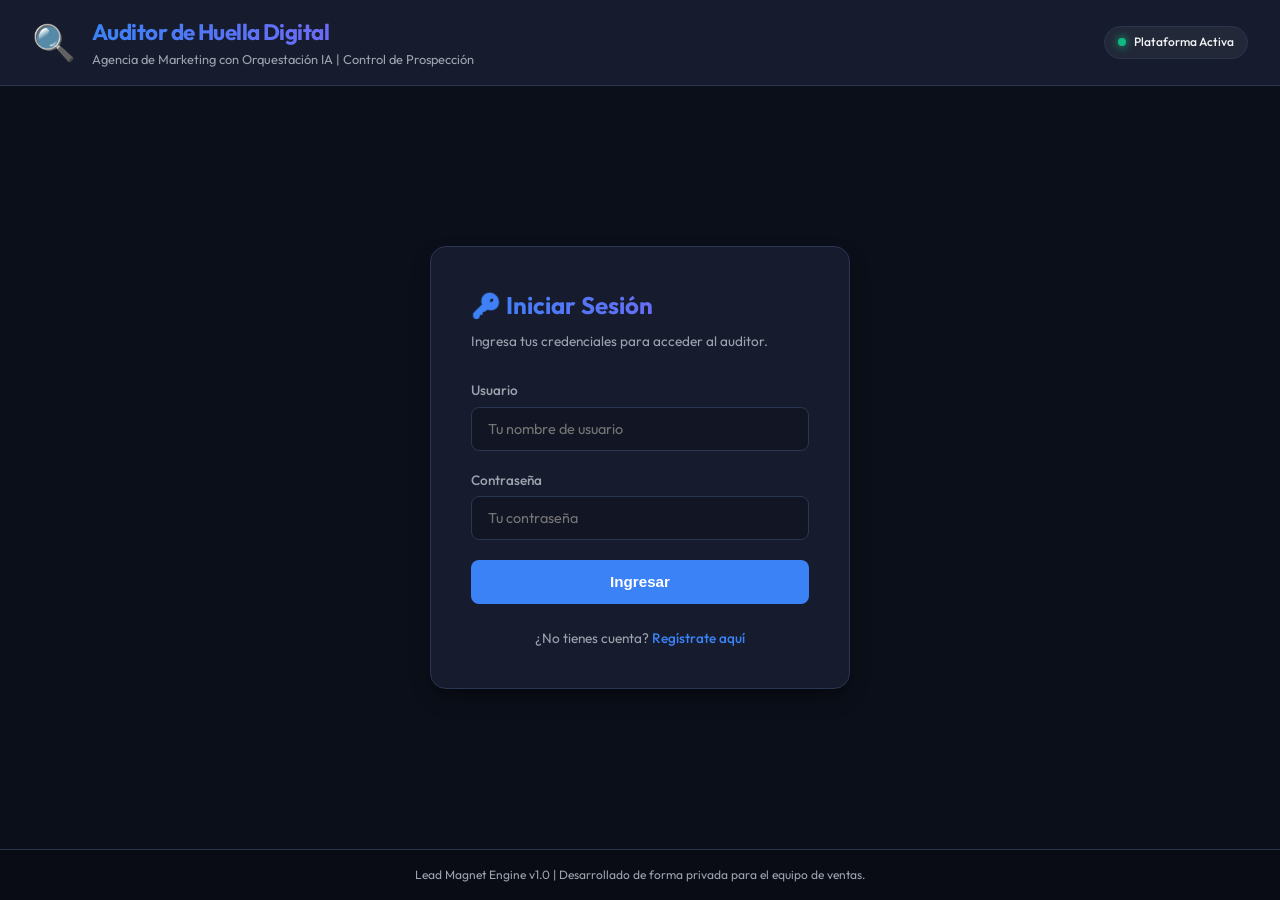
==== static/index.html @ 13897267 "feat: semilla-colmena - agencia de marketing autónoma (mente colmena)" ====
<!DOCTYPE html>
<html lang="es">
<head>
    <meta charset="UTF-8">
    <meta name="viewport" content="width=device-width, initial-scale=1.0">
    <title>Auditor de Huella Digital - Agencia MCP</title>
    <!-- Google Fonts -->
    <link rel="preconnect" href="https://fonts.googleapis.com">
    <link rel="preconnect" href="https://fonts.gstatic.com" crossorigin>
    <link href="https://fonts.googleapis.com/css2?family=Outfit:wght@300;400;500;600;700;800&family=Space+Mono:wght@400;700&display=swap" rel="stylesheet">
    <!-- Estilos personalizados -->
    <link rel="stylesheet" href="style.css">
</head>
<body>
    <header class="main-header">
        <div class="header-container">
            <div class="brand">
                <span class="logo-icon">🔍</span>
                <div>
                    <h1>Auditor de Huella Digital</h1>
                    <p class="subtitle">Agencia de Marketing con Orquestación IA | Control de Prospección</p>
                </div>
            </div>
            <div class="header-actions">
                <span id="user-info" class="user-info hidden">
                    👤 <span id="current-username">Usuario</span> 
                    <span id="user-badge" class="badge">Rol</span>
                </span>
                <button id="btn-logout" class="btn-secondary hidden">🚪 Cerrar Sesión</button>
                <div class="system-status">
                    <span class="status-indicator online"></span>
                    <span class="status-text">Plataforma Activa</span>
                </div>
            </div>
        </div>
    </header>

    <!-- PANTALLA DE AUTENTICACIÓN (LOGIN / REGISTRO) -->
    <div id="auth-container" class="auth-container">
        <!-- Tarjeta de Login -->
        <div id="login-card" class="auth-card">
            <h2>🔑 Iniciar Sesión</h2>
            <p class="auth-subtitle">Ingresa tus credenciales para acceder al auditor.</p>
            <form id="login-form">
                <div class="form-group">
                    <label for="login-username">Usuario</label>
                    <input type="text" id="login-username" required placeholder="Tu nombre de usuario">
                </div>
                <div class="form-group">
                    <label for="login-password">Contraseña</label>
                    <input type="password" id="login-password" required placeholder="Tu contraseña">
                </div>
                <div id="login-error" class="alert alert-error hidden"></div>
                <button type="submit" class="btn-primary">Ingresar</button>
            </form>
            <div class="auth-footer">
                ¿No tienes cuenta? <a href="#" id="link-to-register">Regístrate aquí</a>
            </div>
        </div>

        <!-- Tarjeta de Registro -->
        <div id="register-card" class="auth-card hidden">
            <h2>📝 Crear Cuenta</h2>
            <p class="auth-subtitle">Regístrate para solicitar acceso a la herramienta.</p>
            <form id="register-form">
                <div class="form-group">
                    <label for="register-username">Nombre de Usuario</label>
                    <input type="text" id="register-username" required placeholder="Ej: angel_sales">
                </div>
                <div class="form-group">
                    <label for="register-email">Correo Electrónico</label>
                    <input type="email" id="register-email" required placeholder="Ej: ventas@marca.com">
                </div>
                <div class="form-group">
                    <label for="register-password">Contraseña</label>
                    <input type="password" id="register-password" required placeholder="Crea una contraseña segura">
                </div>
                <div id="register-error" class="alert alert-error hidden"></div>
                <button type="submit" class="btn-primary">Solicitar Acceso</button>
            </form>
            <div class="auth-footer">
                ¿Ya tienes cuenta? <a href="#" id="link-to-login">Inicia sesión</a>
            </div>
        </div>
    </div>

    <!-- PANTALLA DE ACCESO PENDIENTE -->
    <div id="pending-container" class="pending-container hidden">
        <div class="pending-card">
            <span class="pending-icon">⏳</span>
            <h2>Acceso en Espera</h2>
            <p>Tu cuenta ha sido creada exitosamente pero se encuentra **pendiente de aprobación**.</p>
            <p class="details">El administrador del sistema (el arquitecto de la infraestructura) debe autorizar tu acceso antes de que puedas realizar auditorías.</p>
            <button id="btn-check-status" class="btn-primary">🔄 Comprobar Estado</button>
        </div>
    </div>

    <!-- APLICACIÓN PRINCIPAL (AUDITOR Y PANEL ADMIN) -->
    <main id="app-container" class="app-container hidden">
        <!-- Panel Izquierdo: Configuración e Inputs -->
        <section class="panel panel-inputs">
            <div class="panel-header">
                <h2>📋 Configurar Auditoría</h2>
            </div>
            
            <form id="audit-form" class="audit-form">
                <div class="form-group">
                    <label for="negocio">📛 Nombre del Negocio <span class="required">*</span></label>
                    <input type="text" id="negocio" required placeholder="Ej: Dental Smarts">
                </div>

                <div class="form-group">
                    <label for="ciudad">📍 Ciudad y Estado <span class="required">*</span></label>
                    <input type="text" id="ciudad" required placeholder="Ej: Monterrey, Nuevo León">
                </div>

                <div class="form-group">
                    <label for="sitio">🌐 Sitio Web (Opcional)</label>
                    <input type="text" id="sitio" placeholder="Ej: www.dentalsmarts.com">
                </div>

                <div class="form-group">
                    <label for="ig">📸 Instagram (Opcional)</label>
                    <input type="text" id="ig" placeholder="Ej: @dentalsmarts">
                </div>

                <div class="form-group">
                    <label for="fb">📘 Facebook (Opcional)</label>
                    <input type="text" id="fb" placeholder="Ej: facebook.com/dentalsmarts">
                </div>

                <div class="form-group">
                    <label for="modelo-negocio">🏢 Modelo de Negocio (Opcional)</label>
                    <select id="modelo-negocio">
                        <option value="" selected>Auto-detectar con IA</option>
                        <option value="local">Local Tradicional (Tienda física)</option>
                        <option value="delivery">Delivery / Reparto (A domicilio)</option>
                        <option value="ecommerce">E-commerce Puro (Tienda online)</option>
                        <option value="saas">SaaS / Servicios Online</option>
                        <option value="profesional">Profesional Independiente</option>
                        <option value="marketplace">Marketplace / Agregador</option>
                    </select>
                </div>

                <div class="form-group">
                    <label for="contexto">📝 Contexto de la Empresa (Opcional)</label>
                    <textarea id="contexto" placeholder="Ej: Solo vendemos a domicilio por Uber Eats y WhatsApp, no tenemos tienda física."></textarea>
                </div>

                <div class="form-group">
                    <label for="modo">⚙️ Modo de Ejecución</label>
                    <select id="modo">
                        <option value="local" selected>Local (Ollama / Llama 3.1)</option>
                        <option value="produccion">Producción (OpenAI / Cloud)</option>
                    </select>
                </div>

                <button type="submit" id="btn-submit" class="btn-primary">
                    <span class="btn-text">🚀 Iniciar Auditoría</span>
                    <div class="btn-loader hidden"></div>
                </button>
            </form>
        </section>

        <!-- Panel Derecho: Log en vivo y Reporte de Resultados -->
        <section class="panel panel-output">
            <div class="tabs-header">
                <button class="tab-btn active" data-tab="tab-console">💻 Consola de Log</button>
                <button class="tab-btn" id="tab-report-btn" data-tab="tab-report" disabled>📊 Reporte Estratégico</button>
                <button class="tab-btn hidden" id="tab-admin-btn" data-tab="tab-admin">⚙️ Panel Admin</button>
            </div>

            <!-- Tab 1: Consola -->
            <div class="tab-content active" id="tab-console">
                <div class="console-wrapper">
                    <div class="console-header">
                        <span>Terminal Output</span>
                        <button id="btn-clear-log" class="btn-secondary">🗑️ Limpiar</button>
                    </div>
                    <div id="console-log" class="console-log">
                        <div class="log-line system">Listo para iniciar. Rellena los datos de la izquierda y haz clic en "Iniciar Auditoría".</div>
                    </div>
                </div>
            </div>

            <!-- Tab 2: Reporte -->
            <div class="tab-content" id="tab-report">
                <div id="report-view" class="report-view">
                    <div class="no-report-placeholder">
                        <span class="placeholder-icon">📊</span>
                        <h3>No hay reporte activo</h3>
                        <p>Inicia una auditoría para ver el análisis de marketing digital aquí.</p>
                    </div>
                </div>
            </div>

            <!-- Tab 3: Panel Admin -->
            <div class="tab-content" id="tab-admin">
                <div class="admin-wrapper">
                    <div class="admin-header">
                        <h3>🔑 Gestión de Accesos de Usuarios</h3>
                        <p>Como Administrador de la infraestructura, puedes autorizar, denegar o eliminar accesos aquí.</p>
                    </div>
                    <div class="admin-table-container">
                        <table class="admin-table">
                            <thead>
                                <tr>
                                    <th>Usuario</th>
                                    <th>Correo</th>
                                    <th>Rol</th>
                                    <th>Estado</th>
                                    <th>Acciones</th>
                                </tr>
                            </thead>
                            <tbody id="admin-users-list">
                                <!-- Filas de usuarios inyectadas por JS -->
                            </tbody>
                        </table>
                    </div>
                </div>
            </div>
        </section>
    </main>

    <footer class="main-footer">
        <p>Lead Magnet Engine v1.0 | Desarrollado de forma privada para el equipo de ventas.</p>
    </footer>

    <!-- JS principal -->
    <script src="app.js"></script>
</body>
</html>
---- static/style.css ----
/* style.css */

:root {
    --bg-main: #0b0f19;
    --bg-panel: #161c2d;
    --bg-console: #0a0d16;
    --border-color: #2a354f;
    --text-main: #f3f4f6;
    --text-muted: #9ca3af;
    --primary: #3b82f6;
    --primary-hover: #2563eb;
    --success: #10b981;
    --error: #ef4444;
    --warning: #f59e0b;
    --purple: #8b5cf6;
    
    --font-sans: 'Outfit', sans-serif;
    --font-mono: 'Space Mono', monospace;
}

* {
    box-sizing: border-box;
    margin: 0;
    padding: 0;
}

body {
    background-color: var(--bg-main);
    color: var(--text-main);
    font-family: var(--font-sans);
    line-height: 1.5;
    display: flex;
    flex-direction: column;
    min-height: 100vh;
}

/* Header */
.main-header {
    background-color: var(--bg-panel);
    border-bottom: 1px solid var(--border-color);
    padding: 1rem 2rem;
}

.header-container {
    max-width: 1400px;
    margin: 0 auto;
    display: flex;
    justify-content: space-between;
    align-items: center;
}

.brand {
    display: flex;
    align-items: center;
    gap: 1rem;
}

.logo-icon {
    font-size: 2.2rem;
}

.brand h1 {
    font-size: 1.4rem;
    font-weight: 700;
    letter-spacing: -0.025em;
    background: linear-gradient(to right, #3b82f6, #8b5cf6);
    -webkit-background-clip: text;
    -webkit-text-fill-color: transparent;
}

.brand .subtitle {
    font-size: 0.8rem;
    color: var(--text-muted);
}

.system-status {
    display: flex;
    align-items: center;
    gap: 0.5rem;
    background-color: rgba(255, 255, 255, 0.05);
    padding: 0.4rem 0.8rem;
    border-radius: 9999px;
    border: 1px solid var(--border-color);
}

.status-indicator {
    width: 8px;
    height: 8px;
    border-radius: 50%;
}

.status-indicator.online {
    background-color: var(--success);
    box-shadow: 0 0 8px var(--success);
}

.status-text {
    font-size: 0.75rem;
    font-weight: 500;
}

/* Layout */
.app-container {
    flex: 1;
    max-width: 1400px;
    width: 100%;
    margin: 0 auto;
    padding: 2rem;
    display: grid;
    grid-template-columns: 380px 1fr;
    gap: 2rem;
}

.panel {
    background-color: var(--bg-panel);
    border: 1px solid var(--border-color);
    border-radius: 1rem;
    overflow: hidden;
    display: flex;
    flex-direction: column;
}

.panel-header {
    padding: 1.25rem 1.5rem;
    border-bottom: 1px solid var(--border-color);
}

.panel-header h2 {
    font-size: 1.1rem;
    font-weight: 600;
}

/* Forms */
.audit-form {
    padding: 1.5rem;
    display: flex;
    flex-direction: column;
    gap: 1.2rem;
}

.form-group {
    display: flex;
    flex-direction: column;
    gap: 0.4rem;
}

.form-group label {
    font-size: 0.85rem;
    font-weight: 500;
    color: var(--text-muted);
}

.form-group label .required {
    color: var(--error);
}

.form-group input, .form-group select, .form-group textarea {
    background-color: rgba(0, 0, 0, 0.2);
    border: 1px solid var(--border-color);
    border-radius: 0.5rem;
    padding: 0.75rem 1rem;
    color: var(--text-main);
    font-family: var(--font-sans);
    font-size: 0.9rem;
    transition: all 0.2s;
}

.form-group textarea {
    resize: vertical;
    min-height: 70px;
}

.form-group input:focus, .form-group select:focus, .form-group textarea:focus {
    outline: none;
    border-color: var(--primary);
    box-shadow: 0 0 0 2px rgba(59, 130, 246, 0.15);
}

/* Buttons */
.btn-primary {
    background-color: var(--primary);
    color: white;
    border: none;
    border-radius: 0.5rem;
    padding: 0.85rem;
    font-size: 0.95rem;
    font-weight: 600;
    cursor: pointer;
    transition: background-color 0.2s, transform 0.1s;
    display: flex;
    justify-content: center;
    align-items: center;
    gap: 0.5rem;
}

.btn-primary:hover {
    background-color: var(--primary-hover);
}

.btn-primary:active {
    transform: scale(0.98);
}

.btn-secondary {
    background-color: rgba(255, 255, 255, 0.05);
    color: var(--text-main);
    border: 1px solid var(--border-color);
    border-radius: 0.35rem;
    padding: 0.35rem 0.75rem;
    font-size: 0.75rem;
    cursor: pointer;
    transition: background-color 0.2s;
}

.btn-secondary:hover {
    background-color: rgba(255, 255, 255, 0.1);
}

.btn-loader {
    width: 18px;
    height: 18px;
    border: 2px solid rgba(255, 255, 255, 0.3);
    border-radius: 50%;
    border-top-color: white;
    animation: spin 0.8s linear infinite;
}

.hidden {
    display: none !important;
}

@keyframes spin {
    to { transform: rotate(360deg); }
}

/* Tabs */
.tabs-header {
    display: flex;
    border-bottom: 1px solid var(--border-color);
    background-color: rgba(0, 0, 0, 0.1);
}

.tab-btn {
    flex: 1;
    background: none;
    border: none;
    padding: 1rem;
    color: var(--text-muted);
    font-family: var(--font-sans);
    font-size: 0.95rem;
    font-weight: 500;
    cursor: pointer;
    transition: all 0.2s;
    border-bottom: 2px solid transparent;
}

.tab-btn:hover:not(:disabled) {
    color: var(--text-main);
    background-color: rgba(255, 255, 255, 0.02);
}

.tab-btn.active {
    color: var(--primary);
    border-bottom-color: var(--primary);
    background-color: rgba(255, 255, 255, 0.03);
}

.tab-btn:disabled {
    opacity: 0.4;
    cursor: not-allowed;
}

.tab-content {
    display: none;
    flex: 1;
    flex-direction: column;
    overflow: hidden;
}

.tab-content.active {
    display: flex;
}

/* Console Log */
.console-wrapper {
    display: flex;
    flex-direction: column;
    flex: 1;
    overflow: hidden;
}

.console-header {
    display: flex;
    justify-content: space-between;
    align-items: center;
    padding: 0.75rem 1.5rem;
    background-color: rgba(0, 0, 0, 0.2);
    border-bottom: 1px solid var(--border-color);
    font-size: 0.75rem;
    color: var(--text-muted);
    font-family: var(--font-mono);
}

.console-log {
    flex: 1;
    background-color: var(--bg-console);
    padding: 1.5rem;
    overflow-y: auto;
    font-family: var(--font-mono);
    font-size: 0.8rem;
    color: #cbd5e1;
    display: flex;
    flex-direction: column;
    gap: 0.4rem;
}

.log-line {
    word-break: break-all;
    white-space: pre-wrap;
}

.log-line.system {
    color: var(--primary);
}

.log-line.success {
    color: var(--success);
}

.log-line.error {
    color: var(--error);
}

.log-line.warning {
    color: var(--warning);
}

/* Report Results View */
.report-view {
    padding: 2rem;
    overflow-y: auto;
    flex: 1;
    display: flex;
    flex-direction: column;
    gap: 1.5rem;
}

.no-report-placeholder {
    display: flex;
    flex-direction: column;
    align-items: center;
    justify-content: center;
    text-align: center;
    color: var(--text-muted);
    flex: 1;
    padding: 4rem 2rem;
}

.placeholder-icon {
    font-size: 3.5rem;
    margin-bottom: 1rem;
    opacity: 0.5;
}

/* Report Sections */
.score-card {
    display: grid;
    grid-template-columns: auto 1fr;
    align-items: center;
    gap: 2rem;
    background-color: rgba(255, 255, 255, 0.03);
    border: 1px solid var(--border-color);
    border-radius: 0.75rem;
    padding: 1.5rem;
}

.score-circle {
    width: 110px;
    height: 110px;
    border-radius: 50%;
    border: 8px solid var(--border-color);
    display: flex;
    flex-direction: column;
    justify-content: center;
    align-items: center;
    background-color: rgba(0, 0, 0, 0.2);
}

.score-circle.high { border-color: var(--success); }
.score-circle.medium { border-color: var(--warning); }
.score-circle.low { border-color: var(--error); }

.score-value {
    font-size: 1.8rem;
    font-weight: 800;
}

.score-label {
    font-size: 0.65rem;
    color: var(--text-muted);
    text-transform: uppercase;
    font-weight: 700;
}

.score-meta h3 {
    font-size: 1.1rem;
    font-weight: 700;
    margin-bottom: 0.5rem;
}

.score-meta p {
    font-size: 0.9rem;
    color: var(--text-muted);
}

/* Grid layout for structured report section */
.results-grid {
    display: grid;
    grid-template-columns: 1fr 1fr;
    gap: 1.5rem;
}

.card {
    background-color: rgba(255, 255, 255, 0.02);
    border: 1px solid var(--border-color);
    border-radius: 0.75rem;
    padding: 1.25rem 1.5rem;
}

.card h4 {
    font-size: 0.95rem;
    font-weight: 700;
    margin-bottom: 1rem;
    display: flex;
    align-items: center;
    gap: 0.5rem;
}

/* Checklist */
.checklist {
    list-style: none;
    display: flex;
    flex-direction: column;
    gap: 0.6rem;
}

.checklist-item {
    display: flex;
    align-items: center;
    gap: 0.75rem;
    font-size: 0.9rem;
}

.chk-icon {
    font-size: 1.1rem;
}

/* Custom bullet lists */
.bullet-list {
    list-style: none;
    display: flex;
    flex-direction: column;
    gap: 0.6rem;
}

.bullet-list li {
    position: relative;
    padding-left: 1.25rem;
    font-size: 0.85rem;
    color: var(--text-muted);
}

.bullet-list li::before {
    content: "•";
    position: absolute;
    left: 0.25rem;
    color: var(--primary);
    font-weight: bold;
}

/* Footer */
.main-footer {
    background-color: rgba(0, 0, 0, 0.2);
    border-top: 1px solid var(--border-color);
    padding: 1rem;
    text-align: center;
    font-size: 0.75rem;
    color: var(--text-muted);
}

/* Responsiveness */
@media (max-width: 1024px) {
    .app-container {
        grid-template-columns: 1fr;
    }
}

/* Header Actions & Badge */
.header-actions {
    display: flex;
    align-items: center;
    gap: 1.5rem;
}

.user-info {
    font-size: 0.85rem;
    color: var(--text-muted);
    display: flex;
    align-items: center;
    gap: 0.5rem;
}

.badge {
    background-color: var(--primary);
    color: white;
    font-size: 0.7rem;
    font-weight: 700;
    padding: 0.15rem 0.4rem;
    border-radius: 0.25rem;
    text-transform: uppercase;
}

.badge.admin {
    background-color: var(--purple);
}

.badge.pending { background-color: var(--warning); }
.badge.approved { background-color: var(--success); }
.badge.rejected { background-color: var(--error); }

/* Auth Layout */
.auth-container {
    display: flex;
    justify-content: center;
    align-items: center;
    flex: 1;
    padding: 2rem;
}

.auth-card {
    background-color: var(--bg-panel);
    border: 1px solid var(--border-color);
    border-radius: 1rem;
    padding: 2.5rem;
    width: 100%;
    max-width: 420px;
    box-shadow: 0 10px 25px -5px rgba(0, 0, 0, 0.3), 0 8px 10px -6px rgba(0, 0, 0, 0.3);
}

.auth-card h2 {
    font-size: 1.5rem;
    font-weight: 700;
    margin-bottom: 0.5rem;
    background: linear-gradient(to right, #3b82f6, #8b5cf6);
    -webkit-background-clip: text;
    -webkit-text-fill-color: transparent;
}

.auth-subtitle {
    font-size: 0.85rem;
    color: var(--text-muted);
    margin-bottom: 1.8rem;
}

.auth-card form {
    display: flex;
    flex-direction: column;
    gap: 1.2rem;
}

.auth-footer {
    margin-top: 1.5rem;
    text-align: center;
    font-size: 0.85rem;
    color: var(--text-muted);
}

.auth-footer a {
    color: var(--primary);
    text-decoration: none;
    font-weight: 500;
}

.auth-footer a:hover {
    text-decoration: underline;
}

/* Pending Screen */
.pending-container {
    display: flex;
    justify-content: center;
    align-items: center;
    flex: 1;
    padding: 2rem;
}

.pending-card {
    background-color: var(--bg-panel);
    border: 1px solid var(--border-color);
    border-radius: 1rem;
    padding: 3rem 2.5rem;
    max-width: 500px;
    text-align: center;
    box-shadow: 0 10px 25px -5px rgba(0, 0, 0, 0.3);
}

.pending-icon {
    font-size: 4rem;
    margin-bottom: 1.5rem;
    display: block;
    animation: pulse 2s infinite ease-in-out;
}

.pending-card h2 {
    font-size: 1.6rem;
    font-weight: 700;
    margin-bottom: 1rem;
    color: var(--warning);
}

.pending-card p {
    font-size: 0.95rem;
    margin-bottom: 1rem;
    color: var(--text-main);
}

.pending-card p.details {
    font-size: 0.85rem;
    color: var(--text-muted);
    margin-bottom: 2rem;
}

@keyframes pulse {
    0%, 100% { opacity: 0.6; transform: scale(0.95); }
    50% { opacity: 1; transform: scale(1.05); }
}

/* Alert styles */
.alert {
    padding: 0.75rem 1rem;
    border-radius: 0.5rem;
    font-size: 0.8rem;
    font-weight: 500;
}

.alert-error {
    background-color: rgba(239, 68, 68, 0.1);
    border: 1px solid rgba(239, 68, 68, 0.2);
    color: #fca5a5;
}

.alert-success {
    background-color: rgba(16, 185, 129, 0.1);
    border: 1px solid rgba(16, 185, 129, 0.2);
    color: #a7f3d0;
}

/* Admin Dashboard Panel */
.admin-wrapper {
    padding: 2rem;
    display: flex;
    flex-direction: column;
    gap: 1.5rem;
    overflow-y: auto;
    flex: 1;
}

.admin-header h3 {
    font-size: 1.3rem;
    font-weight: 700;
    color: var(--purple);
    margin-bottom: 0.25rem;
}

.admin-header p {
    font-size: 0.85rem;
    color: var(--text-muted);
}

.admin-table-container {
    background-color: rgba(0, 0, 0, 0.2);
    border: 1px solid var(--border-color);
    border-radius: 0.75rem;
    overflow: hidden;
}

.admin-table {
    width: 100%;
    border-collapse: collapse;
    text-align: left;
    font-size: 0.85rem;
}

.admin-table th, .admin-table td {
    padding: 1rem 1.25rem;
    border-bottom: 1px solid var(--border-color);
}

.admin-table th {
    background-color: rgba(0, 0, 0, 0.15);
    font-weight: 600;
    color: var(--text-muted);
    text-transform: uppercase;
    font-size: 0.75rem;
    letter-spacing: 0.05em;
}

.admin-table tbody tr:hover {
    background-color: rgba(255, 255, 255, 0.01);
}

.admin-table tr:last-child td {
    border-bottom: none;
}

.admin-actions {
    display: flex;
    gap: 0.5rem;
}

.btn-small {
    padding: 0.3rem 0.6rem;
    font-size: 0.75rem;
    border-radius: 0.25rem;
    border: none;
    cursor: pointer;
    font-weight: 600;
    transition: background-color 0.15s;
}

.btn-approve {
    background-color: var(--success);
    color: white;
}

.btn-approve:hover {
    background-color: #059669;
}

.btn-reject {
    background-color: var(--warning);
    color: white;
}

.btn-reject:hover {
    background-color: #d97706;
}

.btn-delete {
    background-color: var(--error);
    color: white;
}

.btn-delete:hover {
    background-color: #dc2626;
}
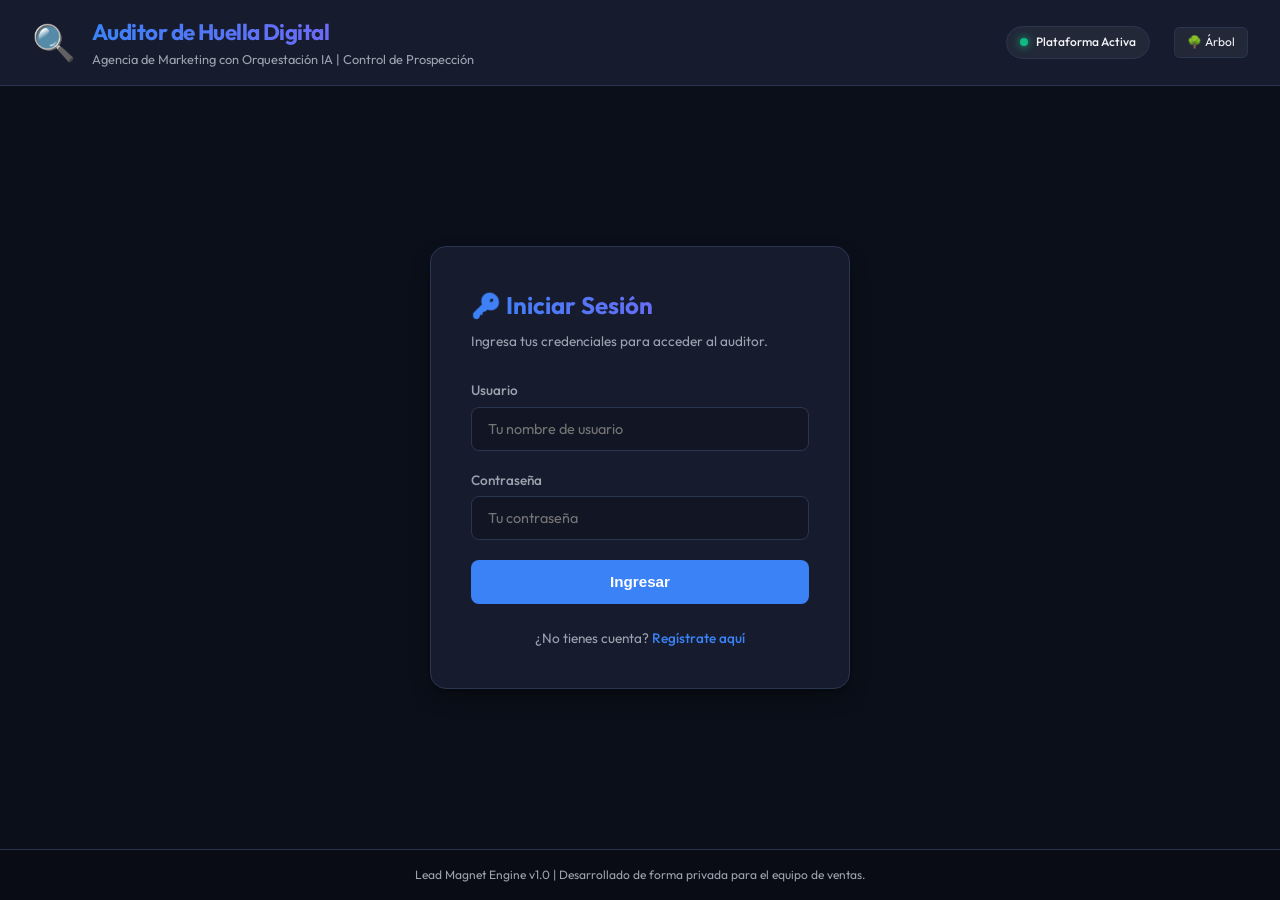
==== commit 3e2ee1f6: "feat: panel del arbol en localhost (metricas + tareas) - web_server.py: /api/arbol/info|metricas|mod" ====
--- a/static/index.html
+++ b/static/index.html
@@ -31,6 +31,7 @@
                     <span class="status-indicator online"></span>
                     <span class="status-text">Plataforma Activa</span>
                 </div>
+                <a href="/arbol.html" class="btn-secondary" style="text-decoration:none">🌳 Árbol</a>
             </div>
         </div>
     </header>
